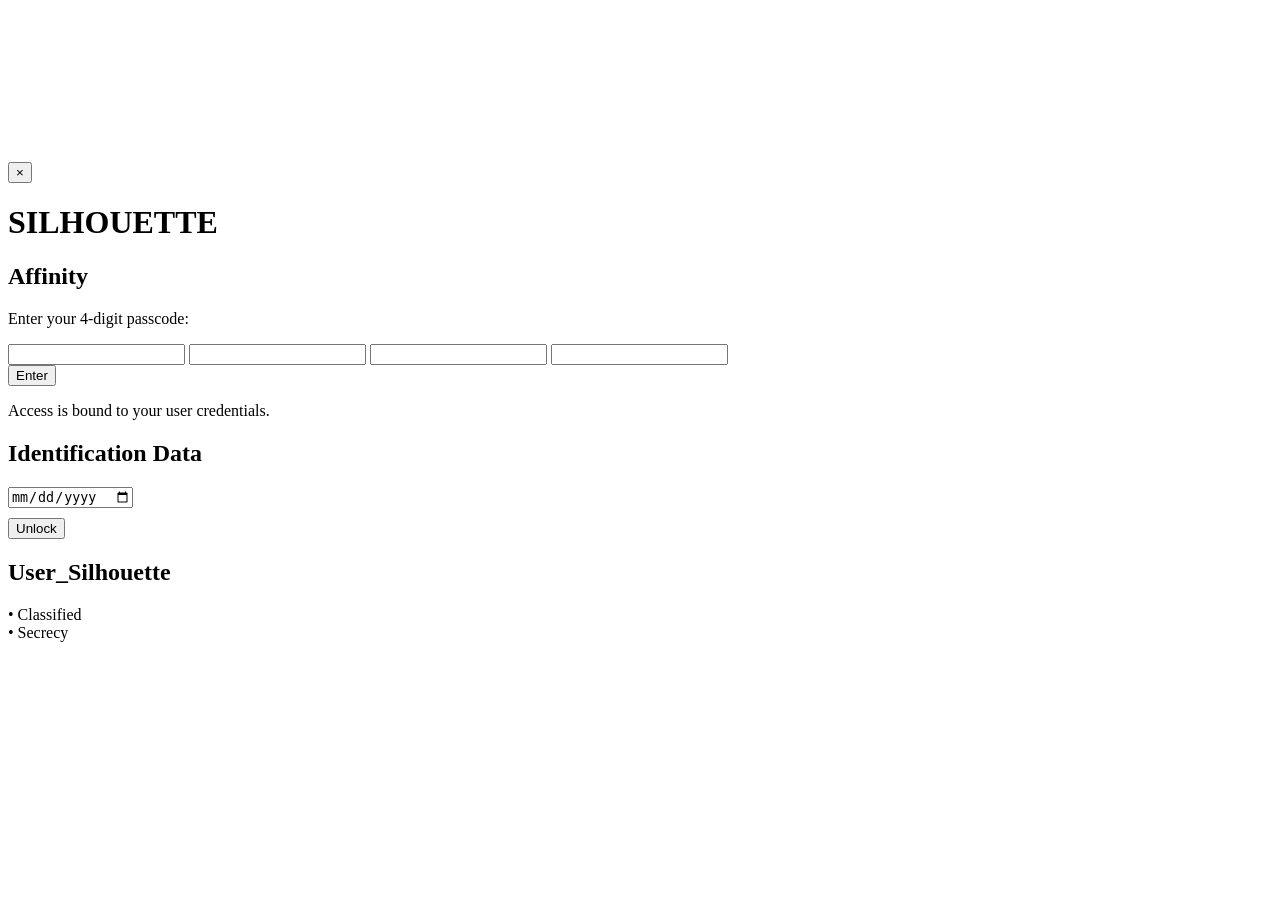
==== Silhouette/Silhouette.html @ 752a3e40 "Create Silhouette.html" ====
<!DOCTYPE html>
<html lang="en">
<head>
  <meta charset="utf-8">
  <meta name="viewport" content="width=device-width,initial-scale=1">
  <title>Almanac_Silhouette</title>
  <link rel="stylesheet" href="Silhouette.css">
</head>
<body>
  <!-- MATRIX BACKGROUND -->
  <div id="matrix">
    <canvas id="matrixCanvas"></canvas>
  </div>

  <!-- MAIN LAYER -->
  <div id="appLayer">
    <button id="closeBtn" class="close-btn">×</button>
    <h1 class="title">SILHOUETTE</h1>

    <!-- FAMILY BOXES -->
    <div id="familyContainer">
      <!-- AFFINITY BOX -->
      <div id="affinityBox" class="family-box">
        <h2 class="family-title">Affinity</h2>
        <div id="affinityLogin">
          <p>Enter your 4-digit passcode:</p>
          <div id="passcodeGrid">
            <input maxlength="1" class="passBox" type="password" />
            <input maxlength="1" class="passBox" type="password" />
            <input maxlength="1" class="passBox" type="password" />
            <input maxlength="1" class="passBox" type="password" />
          </div>
          <button id="loginBtn">Enter</button>
          <p class="note">Access is bound to your user credentials.</p>
        </div>

        <!-- AFFINITY CONTENT -->
        <div id="affinityContent" style="display:none;">
          <button id="affinityBack" class="inner-close">×</button>
          <h2 class="accent"></h2>
          <div class="info-card">
            <div><strong>Kinship:</strong> <span id="kinship"></span></div>
            <div><strong>Name:</strong> <span id="partnerName"></span></div>
            <div><strong>Anniversary Date:</strong> <span id="anniversaryDate"></span></div>
            <div><strong>Been Together:</strong> <span id="beenTogether"></span></div>
          </div>
        </div>
      </div>

      <!-- IDENTIFICATION DATA BOX (NEW) -->
      <div id="identBox" class="family-box ident-locked">
        <h2 class="family-title">Identification Data</h2>

        <!-- locked overlay explanation / input -->
        <div id="identLockedView" class="ident-locked-view">
          <p></p>
          <input id="identDateInput" type="date" />
          <div style="margin-top:10px;">
            <button id="identUnlockBtn">Unlock</button>
          </div>
          <p class="note" style="margin-top:8px;"></p>
        </div>

        <!-- loading spinner (hidden until unlock pressed and valid) -->
        <div id="identLoading" class="ident-loading" style="display:none;">
          <div class="spinner"></div>
          <div class="loading-text">Decrypting identity...</div>
        </div>

        <!-- identification content (hidden until unlocked) -->
        <div id="identContent" class="ident-content" style="display:none;">
          <button id="identClose" class="inner-close">×</button>
          <h3 class="accent" style="text-align:center; margin-bottom:10px;">Identification Data</h3>
          <div class="info-card">
            <div><strong>Name (real):</strong> <span id="id_realName"></span></div>
            <div><strong>Given name:</strong> <span id="id_givenName"></span></div>
            <div><strong>Middle name:</strong> <span id="id_middleName"></span></div>
            <div><strong>Middle initial:</strong> <span id="id_middleInitial"></span></div>
            <div><strong>Last name:</strong> <span id="id_lastName"></span></div>
            <div><strong>Birthdate:</strong> <span id="id_birthdate"></span></div>
            <div><strong>Age:</strong> <span id="id_age"></span></div>
          </div>
        </div>
      </div>

      <!-- USER_SILHOUETTE BOX -->
      <div id="userSilhouetteBox" class="family-box">
        <h2 class="family-title collapsible">User_Silhouette</h2>
        <div class="collapse-content">
          <div class="collapse-item">• Classified</div>
          <div class="collapse-item">• Secrecy</div>
        </div>
      </div>
    </div>
  </div>

  <!-- JS -->
  <script src="Silhouette_Core.js"></script>
  <script src="Silhouette_Userinf.js"></script>
  <script src="Silhouette_Main.js"></script>
</body>
</html>
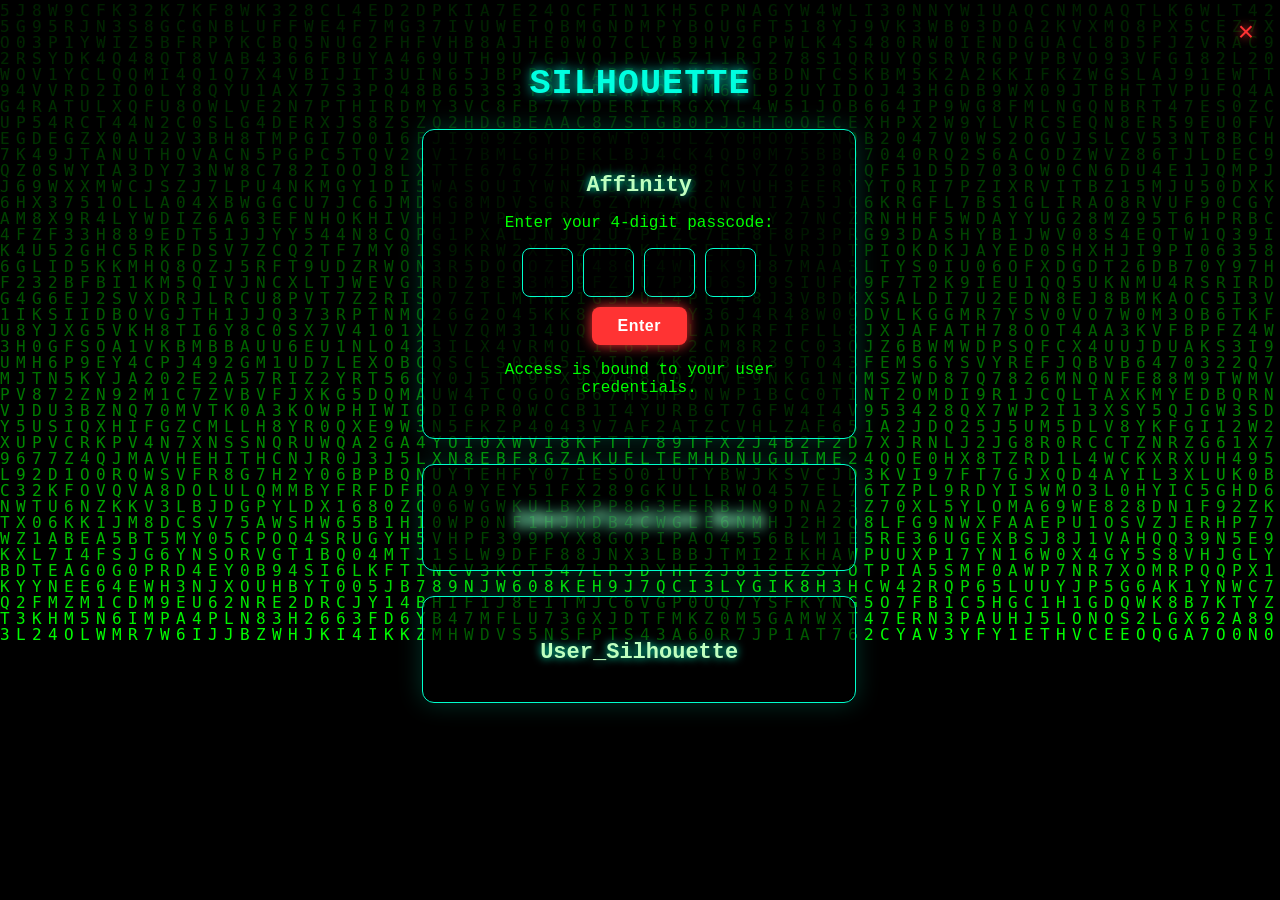
==== commit ba230109: "Update Silhouette.html" ====
--- a/Silhouette/Silhouette.html
+++ b/Silhouette/Silhouette.html
@@ -87,8 +87,10 @@
       <div id="userSilhouetteBox" class="family-box">
         <h2 class="family-title collapsible">User_Silhouette</h2>
         <div class="collapse-content">
-          <div class="collapse-item">• Classified</div>
-          <div class="collapse-item">• Secrecy</div>
+          <div class="collapse-item">
+            <a href="Classified/Classified.html">Classified</a>
+          </div>
+          <div class="collapse-item">Secrecy</div>
         </div>
       </div>
     </div>
@@ -99,4 +101,4 @@
   <script src="Silhouette_Userinf.js"></script>
   <script src="Silhouette_Main.js"></script>
 </body>
-</html>
+</html>
--- a/Silhouette/Silhouette.css
+++ b/Silhouette/Silhouette.css
@@ -0,0 +1,523 @@
+/* ================================
+   Silhouette.css — Scrollable + Editable Affinity
+   (merged version with Identification Data styles)
+================================ */
+
+body {
+  margin: 0;
+  background: #000;
+  color: #0f0;
+  font-family: "Courier New", monospace;
+  overflow-x: hidden;
+  overflow-y: auto;  /* ✅ Enables vertical scroll everywhere */
+  min-height: 100vh;
+  scroll-behavior: smooth;
+}
+
+#matrixCanvas {
+  position: fixed;
+  top: 0;
+  left: 0;
+  width: 100%;
+  height: 100%;
+  z-index: -1;
+}
+
+#appLayer {
+  position: relative;
+  z-index: 5;
+  display: flex;
+  flex-direction: column;
+  align-items: center;
+  text-align: center;
+  padding: 40px 20px;
+}
+
+/* ✦ TITLE ✦ */
+.title {
+  color: #00ffe0;
+  text-shadow: 0 0 12px #00ffe0;
+  font-size: 2.2rem;
+  letter-spacing: 1px;
+  margin-bottom: 25px;
+}
+
+.close-btn {
+  position: fixed;
+  top: 15px;
+  right: 20px;
+  background: none;
+  border: none;
+  font-size: 28px;
+  color: #ff3333;
+  cursor: pointer;
+  text-shadow: 0 0 10px #ff3333;
+  z-index: 10;
+  transition: transform 0.2s ease;
+}
+
+.close-btn:hover {
+  transform: scale(1.15);
+}
+
+/* ✦ FAMILY BOXES ✦ */
+.family-box {
+  background: rgba(0, 0, 0, 0.65);
+  border: 1px solid #00ffcc;
+  border-radius: 12px;
+  padding: 25px 20px;
+  width: 90%;
+  max-width: 520px;
+  margin-bottom: 25px;
+  box-shadow: 0 0 25px rgba(0, 255, 200, 0.2);
+  position: relative;
+  transition: all 0.3s ease;
+}
+
+.family-box:hover {
+  box-shadow: 0 0 30px rgba(0, 255, 200, 0.4);
+  transform: translateY(-3px);
+}
+
+.family-title {
+  color: #bfffbf;
+  font-size: 22px;
+  text-shadow: 0 0 8px #00ffc8;
+  margin-bottom: 12px;
+  cursor: pointer;
+}
+
+.inner-close {
+  position: absolute;
+  top: 10px;
+  right: 15px;
+  background: none;
+  border: none;
+  font-size: 22px;
+  color: #ff3333;
+  cursor: pointer;
+  text-shadow: 0 0 8px #ff3333;
+  transition: transform 0.2s ease;
+}
+
+.inner-close:hover {
+  transform: scale(1.15);
+}
+
+/* ✦ PASSCODE GRID ✦ */
+#passcodeGrid {
+  display: flex;
+  gap: 10px;
+  justify-content: center;
+  margin: 10px 0;
+  transition: box-shadow 0.3s ease, border-color 0.3s ease;
+  /* keep layout unchanged; no forced padding so size stays same */
+}
+
+.passBox {
+  width: 45px;
+  height: 45px;
+  font-size: 22px;
+  text-align: center;
+  background: rgba(0, 0, 0, 0.5);
+  border: 1px solid #00ffcc;
+  border-radius: 8px;
+  color: #00ffc8;
+  outline: none;
+}
+
+.passBox:focus {
+  box-shadow: 0 0 10px #00ffcc;
+}
+
+/* wrong passcode animation for the individual input boxes */
+.passcode-error {
+  animation: redGlow 0.9s ease;
+  border-color: #ff0000 !important;
+  box-shadow: 0 0 18px 4px rgba(255, 0, 0, 0.8) !important;
+}
+
+@keyframes redGlow {
+  0% { box-shadow: 0 0 0 rgba(255,0,0,0); }
+  30% { box-shadow: 0 0 18px 4px rgba(255,0,0,0.9); }
+  100% { box-shadow: 0 0 0 rgba(255,0,0,0); }
+}
+
+/* ✦ AFFINITY CONTENT ✦ */
+#affinityContent {
+  animation: fadeIn 0.6s ease;
+  color: #e8ffe8;
+  margin-top: 15px;
+}
+
+@keyframes fadeIn {
+  from { opacity: 0; transform: translateY(10px); }
+  to { opacity: 1; transform: translateY(0); }
+}
+
+.info-card {
+  background: rgba(0, 60, 0, 0.65);
+  border: 1px solid #00ffcc;
+  border-radius: 10px;
+  padding: 20px;
+  text-align: left;
+  color: #e8ffe8;
+  line-height: 1.6;
+  box-shadow: 0 0 25px rgba(0, 255, 200, 0.1);
+}
+
+.info-card strong {
+  color: #ff5599;
+  text-shadow: 0 0 8px #ff0066;
+}
+
+.accent {
+  color: #00ffe0;
+  text-align: center;
+  text-shadow: 0 0 12px #00ffe0;
+  margin-bottom: 15px;
+}
+
+/* ================================
+   Override: Responsive Red "Enter" Button for Affinity
+================================ */
+#loginBtn {
+  background: #ff3333 !important;
+  color: #fff !important;
+  border: none !important;
+  border-radius: 8px;
+  font-weight: bold;
+  letter-spacing: 0.5px;
+  cursor: pointer;
+  transition: all 0.25s ease;
+  box-shadow: 0 0 14px #ff3333 !important;
+
+  /* Base desktop size */
+  padding: 10px 26px;
+  font-size: 1rem;
+}
+
+#loginBtn:hover {
+  transform: scale(1.05);
+  box-shadow: 0 0 20px #ff3333;
+}
+
+/* ✅ Tablet */
+@media (max-width: 768px) {
+  #loginBtn {
+    padding: 9px 22px;
+    font-size: 0.95rem;
+  }
+}
+
+/* ✅ Mobile */
+@media (max-width: 480px) {
+  #loginBtn {
+    padding: 8px 18px;
+    font-size: 0.9rem;
+  }
+}
+
+/* ✦ COLLAPSIBLE (User_Silhouette) ✦ */
+.collapse-content {
+  display: none;
+  margin-top: 10px;
+}
+
+.collapse-item {
+  color: white;
+  font-size: 22px;
+  margin: 8px 0;
+  text-shadow: 0 0 6px black;
+}
+
+.collapsible.active + .collapse-content {
+  display: block;
+}
+
+/* ================================
+  Identification Data styles
+  - locked (blur), loading pulse, content reveal
+================================= */
+
+.ident-locked {
+  position: relative;
+  overflow: hidden;
+}
+
+/* visual blurred/backdrop effect when locked */
+.ident-locked .ident-locked-view {
+  filter: blur(0px);
+  transition: filter 0.25s ease;
+}
+
+/* when locked, apply blur to the visual region */
+.ident-locked.ident-locked-state .ident-locked-view,
+.ident-locked.ident-locked-state .family-title {
+  filter: blur(6px);
+  opacity: 0.9;
+}
+
+/* keep the unlock UI (date input/button) visible above blur, we'll separate it */
+.ident-locked .ident-locked-view {
+  z-index: 5;
+}
+
+/* make overlay hidden by default — JS controls visibility */
+.ident-locked-view {
+  display: none;
+}
+
+/* when UI active (after click), ensure unlocked overlay + controls are not blurred */
+.ident-locked.ident-ui-active .ident-locked-view,
+.ident-locked.ident-ui-active .ident-locked-view * {
+  filter: none !important;
+  pointer-events: auto !important;
+  z-index: 30;
+}
+
+/* ensure the date input and unlock button show plainly and centered when UI active */
+.ident-locked.ident-ui-active #identDateInput,
+.ident-locked.ident-ui-active #identUnlockBtn {
+  display: block !important;
+  margin: 8px auto;
+  text-align: center;
+  z-index: 31;
+}
+
+/* loading area uses pulse animation now */
+.ident-loading {
+  display: flex;
+  flex-direction: column;
+  align-items: center;
+  gap: 10px;
+  padding: 12px 0;
+  justify-content: center;
+}
+
+/* replace spinner with pulse */
+.spinner {
+  width: 56px;
+  height: 56px;
+  border-radius: 50%;
+  background: rgba(0, 255, 224, 0.08);
+  position: relative;
+  box-shadow: 0 0 16px rgba(0,255,224,0.05);
+}
+.spinner::after {
+  content: "";
+  position: absolute;
+  left: 50%;
+  top: 50%;
+  transform: translate(-50%, -50%);
+  width: 70%;
+  height: 70%;
+  border-radius: 50%;
+  background: #00ffe0;
+  opacity: 0.18;
+  animation: pulse 1.15s ease-in-out infinite;
+}
+
+/* pulse keyframes */
+@keyframes pulse {
+  0% { transform: translate(-50%, -50%) scale(0.9); opacity: 0.18; }
+  50% { transform: translate(-50%, -50%) scale(1.18); opacity: 0.5; }
+  100% { transform: translate(-50%, -50%) scale(0.9); opacity: 0.18; }
+}
+
+.loading-text {
+  color: #bfffbf;
+  font-size: 13px;
+  text-shadow: 0 0 6px #0f0;
+}
+
+/* identification content revealed */
+.ident-content {
+  animation: fadeIn 0.45s ease;
+}
+
+/* small adjustments for inner close button to fit mobile */
+.ident-content .inner-close,
+#identContent .inner-close {
+  top: 8px;
+  right: 10px;
+  font-size: 20px;
+}
+
+/* collapsed state note: when closed we reapply locked state */
+.ident-locked.ident-unlocked .ident-locked-view {
+  filter: none;
+}
+
+/* show error glow when wrong password */
+.ident-error, .ident-locked.ident-error {
+  box-shadow: 0 0 18px 4px rgba(255,0,0,0.85);
+  border-color: rgba(255,0,0,0.9) !important;
+}
+
+/* ensure the overlay's textual layout is centered */
+.ident-locked-view p {
+  margin: 6px 0;
+  color: #dfffdc;
+}
+
+/* small layout for ident date input/button */
+#identLockedView input[type="date"] {
+  background: rgba(0,0,0,0.7);
+  color: #dfffdc;
+  border: 1px solid #00ffcc;
+  border-radius: 6px;
+  padding: 6px 8px;
+}
+
+/* ----- LARGE CENTER WARNING "!" ----- */
+.ident-warning {
+  position: absolute;
+  left: 50%;
+  top: 50%;
+  transform: translate(-50%, -50%) scale(0.6);
+  font-size: 84px;
+  font-weight: 900;
+  color: rgba(255, 0, 0, 0.0);
+  text-shadow: 0 0 0 rgba(255,0,0,0);
+  pointer-events: none;
+  z-index: 60;
+  transition: transform 1s ease, color 0.18s ease, text-shadow 0.18s ease, opacity 0.18s ease;
+  opacity: 0;
+}
+.ident-warning.visible {
+  transform: translate(-50%, -50%) scale(1);
+  color: rgba(255, 0, 0, 1);
+  opacity: 1;
+  text-shadow: 0 0 32px rgba(255,0,0,0.9);
+}
+
+/* ================================
+  Affinity passcode grid error styles
+  (glow whole grid + highlight each input)
+================================= */
+
+/* apply a strong red glow around the passcode grid */
+.affinity-error {
+  box-shadow: 0 0 22px 6px rgba(255, 0, 0, 0.9);
+  border-radius: 10px;
+  transition: box-shadow 0.18s ease, border 0.18s ease;
+  /* keep layout unchanged: do not add forced padding */
+}
+
+/* when grid is flagged, also highlight each input cleanly */
+.affinity-error .passBox {
+  border-color: rgba(255,0,0,0.95) !important;
+  box-shadow: 0 0 12px rgba(255,0,0,0.9) !important;
+  color: #ffdede !important;
+}
+
+/* small centered big '!' inside affinity grid (optional, visible only when added via JS) */
+.aff-warning {
+  position: absolute;
+  left: 50%;
+  top: 50%;
+  transform: translate(-50%, -50%) scale(0.6);
+  font-size: 84px;
+  font-weight: 900;
+  color: rgba(255, 0, 0, 0.0);
+  text-shadow: 0 0 0 rgba(255,0,0,0);
+  pointer-events: none;
+  z-index: 60;
+  transition: transform 0.18s ease, color 0.18s ease, text-shadow 0.18s ease, opacity 0.18s ease;
+  opacity: 0;
+}
+.aff-warning.visible {
+  transform: translate(-50%, -50%) scale(1);
+  color: rgba(255, 0, 0, 1);
+  opacity: 1;
+  text-shadow: 0 0 32px rgba(255,0,0,0.9);
+}
+
+/* ================================
+  Custom Colors for Affinity Texts
+================================ */
+#affKinship {
+  color: #ff66ff; /* Kinship text */
+  text-shadow: 0 0 8px #ff33ff;
+}
+
+#affName {
+  color: #00ffff; /* Name text */
+  text-shadow: 0 0 8px #00ffff;
+}
+
+#affAnniv {
+  color: #ffff66; /* Anniversary text */
+  text-shadow: 0 0 8px #ffff66;
+}
+
+#affDuration {
+  color: #66ff66; /* Been Together text */
+  text-shadow: 0 0 8px #66ff66;
+}
+
+/* ✦ RESPONSIVENESS ✦ */
+@media (max-width: 1024px) {
+  .title {
+    font-size: 1.8rem;
+  }
+
+  .family-box {
+    max-width: 480px;
+  }
+}
+
+@media (max-width: 768px) {
+  .family-box {
+    width: 95%;
+    padding: 20px;
+  }
+
+  .title {
+    font-size: 1.6rem;
+  }
+
+  .passBox {
+    width: 38px;
+    height: 38px;
+    font-size: 18px;
+  }
+
+  .spinner {
+    width: 38px;
+    height: 38px;
+  }
+
+  .spinner::after {
+    width: 65%;
+    height: 65%;
+  }
+}
+
+@media (max-width: 480px) {
+  .title {
+    font-size: 1.4rem;
+  }
+
+  .family-box {
+    width: 95%;
+    padding: 18px 14px;
+  }
+
+  .passBox {
+    width: 35px;
+    height: 35px;
+    font-size: 16px;
+  }
+
+  .info-card {
+    font-size: 14px;
+    padding: 15px;
+  }
+
+  .close-btn {
+    top: 10px;
+    right: 10px;
+  }
+}
